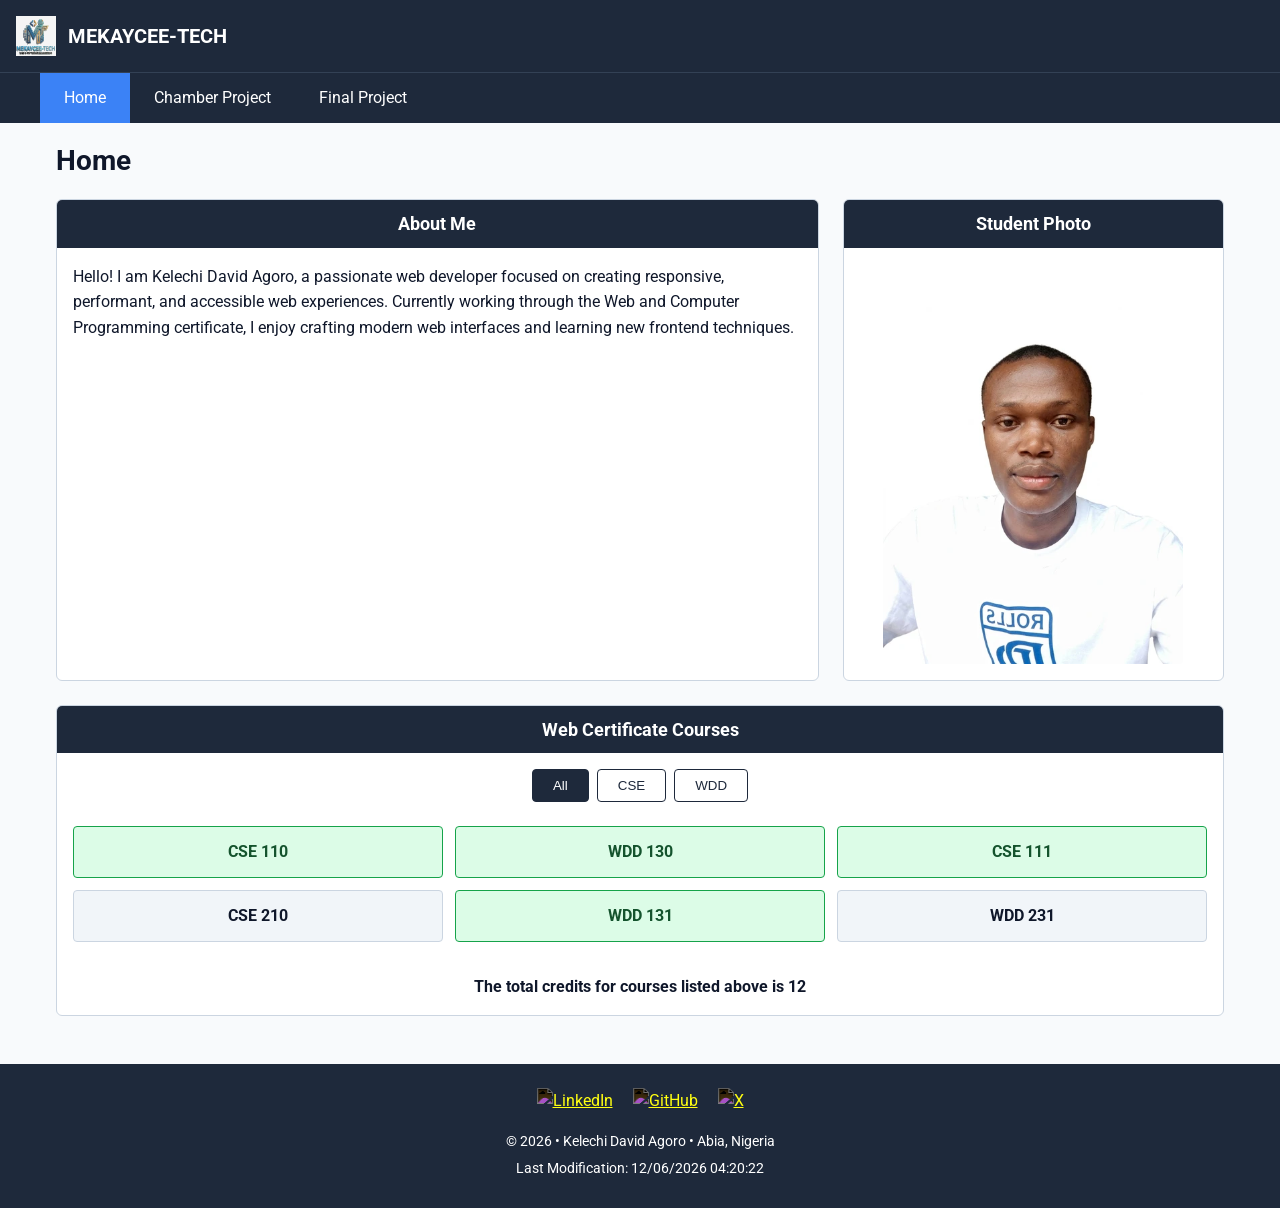
==== index.html @ c1abdcfa "assignment" ====
<!DOCTYPE html>
<html lang="en">
<head>
  <meta charset="UTF-8">
  <meta name="viewport" content="width=device-width, initial-scale=1.0">
  <title>Course Home Page | WDD 231</title>
  <meta name="description" content="WDD 231 Course Home Page showcasing student information, web development projects, and web certificate courses.">
  <meta name="author" content="Kelechi David Agoro">
  
  <!-- Google Fonts -->
  <link rel="preconnect" href="https://fonts.googleapis.com">
  <link rel="preconnect" href="https://fonts.gstatic.com" crossorigin>
  <link href="https://fonts.googleapis.com/css2?family=Roboto:wght@400;500;700&display=swap" rel="stylesheet">
  
  <!-- CSS Stylesheets -->
  <link rel="stylesheet" href="styles/normalize.css">
  <link rel="stylesheet" href="styles/small.css">
  <link rel="stylesheet" href="styles/larger.css">
  
  <!-- JavaScript Files -->
  <script src="scripts/navigation.js" defer></script>
  <script src="scripts/dates.js" defer></script>
  <script src="scripts/course.js" defer></script>
</head>
<body>

  <header>
    <div class="logo-container">
      <img src="images/logo.svg" alt="Site Logo" class="logo" width="40" height="40">
      <span>MEKAYCEE-TECH</span>
    </div>
    <button id="menu-toggle" aria-label="Toggle Navigation Menu">☰</button>
  </header>

  <nav id="nav-menu">
    <ul>
      <li><a href="#" class="active">Home</a></li>
      <li><a href="chamber/index.html">Chamber Project</a></li>
      <li><a href="final/index.html">Final Project</a></li>
    </ul>
  </nav>

  <main>
    <h1>Home</h1>

    <div class="grid-layout">
      <section class="card about">
        <h2>About Me</h2>
        <p>
          Hello! I am Kelechi David Agoro, a passionate web developer focused on creating responsive, performant, and accessible web experiences. Currently working through the Web and Computer Programming certificate, I enjoy crafting modern web interfaces and learning new frontend techniques.
        </p>
      </section>

      <section class="card photo-card">
        <h2>Student Photo</h2>
        <div class="photo-container">
          <img src="images/student-photo.webp" alt="Kelechi David Agoro Portrait" width="300" height="300" loading="lazy">
        </div>
      </section>

      <section class="card courses-card">
        <h2>Web Certificate Courses</h2>
        
        <div class="filter-buttons">
          <button id="filter-all" class="btn active">All</button>
          <button id="filter-cse" class="btn">CSE</button>
          <button id="filter-wdd" class="btn">WDD</button>
        </div>

        <div id="course-container" class="course-list">
          <!-- Dynamically populated by course.js -->
        </div>

        <p class="credit-total">The total credits for courses listed above is <span id="total-credits">0</span></p>
      </section>
    </div>
  </main>

  <footer>
    <div class="social-links">
      <a href="https://linkedin.com" target="_blank" rel="noopener" aria-label="LinkedIn Profile">
        <img src="images/linkedin.svg" alt="LinkedIn" width="24" height="24">
      </a>
      <a href="https://github.com" target="_blank" rel="noopener" aria-label="GitHub Profile">
        <img src="images/github.svg" alt="GitHub" width="24" height="24">
      </a>
      <a href="https://x.com" target="_blank" rel="noopener" aria-label="X Profile">
        <img src="images/x.svg" alt="X" width="24" height="24">
      </a>
    </div>

    <p>© <span id="currentyear"></span> • Kelechi David Agoro • Abia, Nigeria</p>
    <p id="lastModified"></p>
  </footer>

</body>
</html>
---- styles/small.css ----
:root {
  --primary-color: #1e293b;
  --secondary-color: #3b82f6;
  --bg-color: #f8fafc;
  --card-bg: #ffffff;
  --text-color: #0f172a;
  --accent-completed: #dcfce7;
  --border-completed: #16a34a;
  --border-color: #cbd5e1;
}

* {
  box-sizing: border-box;
  margin: 0;
  padding: 0;
}

body {
  font-family: 'Roboto', sans-serif;
  background-color: var(--bg-color);
  color: var(--text-color);
  line-height: 1.6;
}

/* Header & Nav */
header {
  background-color: var(--primary-color);
  color: #fff;
  display: flex;
  justify-content: space-between;
  align-items: center;
  padding: 1rem;
}

.logo-container {
  display: flex;
  align-items: center;
  gap: 0.75rem;
  font-size: 1.25rem;
  font-weight: 700;
}

#menu-toggle {
  background: none;
  border: none;
  color: white;
  font-size: 1.75rem;
  cursor: pointer;
}

nav {
  display: none;
  background-color: #334155;
}

nav.open {
  display: block;
}

nav ul {
  list-style: none;
}

nav a {
  display: block;
  padding: 0.75rem 1rem;
  color: #fff;
  text-decoration: none;
  border-bottom: 1px solid #475569;
  transition: background-color 0.2s ease;
}

nav a:hover,
nav a.active {
  background-color: var(--secondary-color);
}

/* Main Content */
main {
  padding: 1rem;
  max-width: 1200px;
  margin: 0 auto;
}

h1 {
  margin-bottom: 1rem;
  font-size: 1.75rem;
}

.grid-layout {
  display: flex;
  flex-direction: column;
  gap: 1.5rem;
}

.card {
  background: var(--card-bg);
  border: 1px solid var(--border-color);
  border-radius: 6px;
  overflow: hidden;
}

.card h2 {
  background-color: var(--primary-color);
  color: #fff;
  padding: 0.6rem 1rem;
  font-size: 1.1rem;
  text-align: center;
}

.card p {
  padding: 1rem;
}

.photo-container {
  padding: 1rem;
  display: flex;
  justify-content: center;
}

.photo-container img {
  max-width: 100%;
  height: auto;
  border-radius: 4px;
}

/* Course Filters & Cards */
.filter-buttons {
  display: flex;
  justify-content: center;
  gap: 0.5rem;
  padding: 1rem 1rem 0.5rem 1rem;
}

.btn {
  padding: 0.5rem 1.25rem;
  border: 1px solid var(--primary-color);
  background-color: #fff;
  color: var(--primary-color);
  border-radius: 4px;
  font-weight: 500;
  cursor: pointer;
}

.btn.active, .btn:hover {
  background-color: var(--primary-color);
  color: #fff;
}

.course-list {
  display: grid;
  grid-template-columns: 1fr;
  gap: 0.75rem;
  padding: 1rem;
}

.course-card {
  padding: 0.75rem;
  border: 1px solid var(--border-color);
  border-radius: 4px;
  text-align: center;
  font-weight: bold;
  background-color: #f1f5f9;
}

.course-card.completed {
  background-color: var(--accent-completed);
  border-color: var(--border-completed);
  color: #14532d;
}

.credit-total {
  text-align: center;
  font-weight: bold;
  padding-bottom: 1rem;
}

/* Footer */
footer {
  background-color: var(--primary-color);
  color: #fff;
  text-align: center;
  padding: 1.5rem 1rem;
  margin-top: 2rem;
}

.social-links {
  display: flex;
  justify-content: center;
  gap: 1.25rem;
  margin-bottom: 1rem;
}

.social-links img {
  filter: invert(1);
}

footer p {
  font-size: 0.9rem;
  margin-bottom: 0.25rem;
}
---- styles/larger.css ----
@media (min-width: 768px) {
  #menu-toggle {
    display: none;
  }

  nav {
    display: block !important;
    background-color: var(--primary-color);
    border-top: 1px solid #334155;
  }

  nav ul {
    display: flex;
    justify-content: flex-start;
    max-width: 1200px;
    margin: 0 auto;
  }

  nav a {
    border-bottom: none;
    padding: 0.75rem 1.5rem;
  }

  .grid-layout {
    display: grid;
    grid-template-columns: 2fr 1fr;
    grid-template-rows: auto auto;
  }

  .about {
    grid-column: 1 / 2;
  }

  .photo-card {
    grid-column: 2 / 3;
  }

  .courses-card {
    grid-column: 1 / 3;
  }

  .course-list {
    grid-template-columns: repeat(3, 1fr);
  }
}
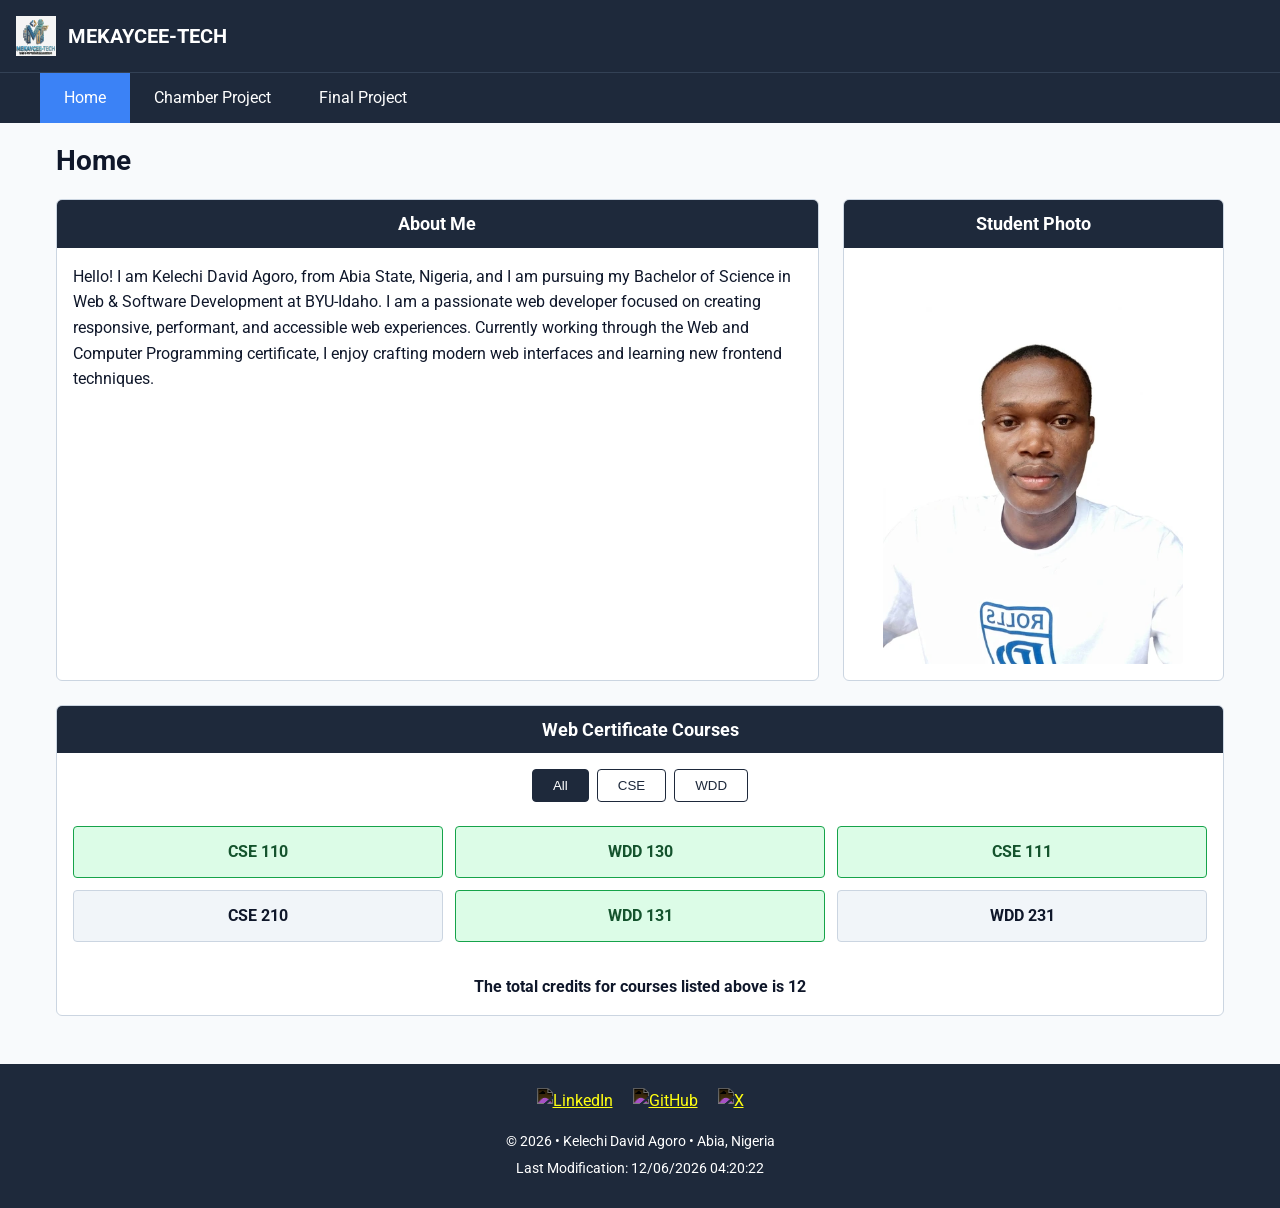
==== commit ab21102f: "assignment" ====
--- a/index.html
+++ b/index.html
@@ -47,7 +47,7 @@
       <section class="card about">
         <h2>About Me</h2>
         <p>
-          Hello! I am Kelechi David Agoro, a passionate web developer focused on creating responsive, performant, and accessible web experiences. Currently working through the Web and Computer Programming certificate, I enjoy crafting modern web interfaces and learning new frontend techniques.
+          Hello! I am Kelechi David Agoro, from Abia State, Nigeria, and I am pursuing my Bachelor of Science in Web & Software Development at BYU-Idaho. I am a passionate web developer focused on creating responsive, performant, and accessible web experiences. Currently working through the Web and Computer Programming certificate, I enjoy crafting modern web interfaces and learning new frontend techniques.
         </p>
       </section>
 
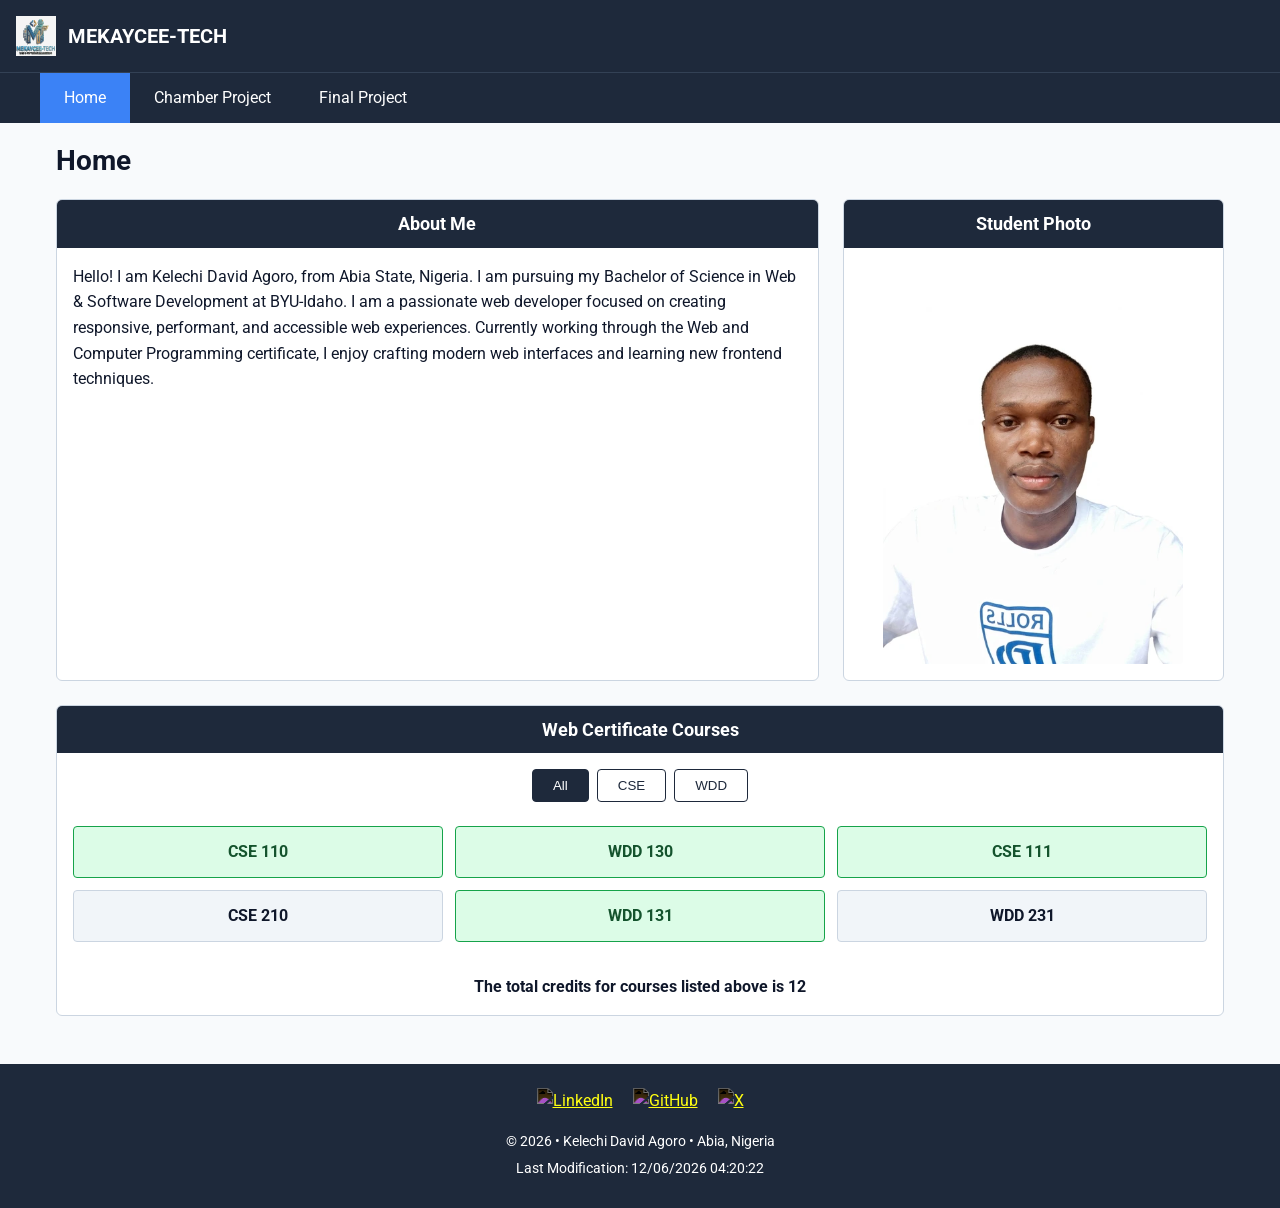
==== commit 8db3be63: "assignment" ====
--- a/index.html
+++ b/index.html
@@ -47,7 +47,7 @@
       <section class="card about">
         <h2>About Me</h2>
         <p>
-          Hello! I am Kelechi David Agoro, from Abia State, Nigeria, and I am pursuing my Bachelor of Science in Web & Software Development at BYU-Idaho. I am a passionate web developer focused on creating responsive, performant, and accessible web experiences. Currently working through the Web and Computer Programming certificate, I enjoy crafting modern web interfaces and learning new frontend techniques.
+          Hello! I am Kelechi David Agoro, from Abia State, Nigeria. I am pursuing my Bachelor of Science in Web & Software Development at BYU-Idaho. I am a passionate web developer focused on creating responsive, performant, and accessible web experiences. Currently working through the Web and Computer Programming certificate, I enjoy crafting modern web interfaces and learning new frontend techniques.
         </p>
       </section>
 
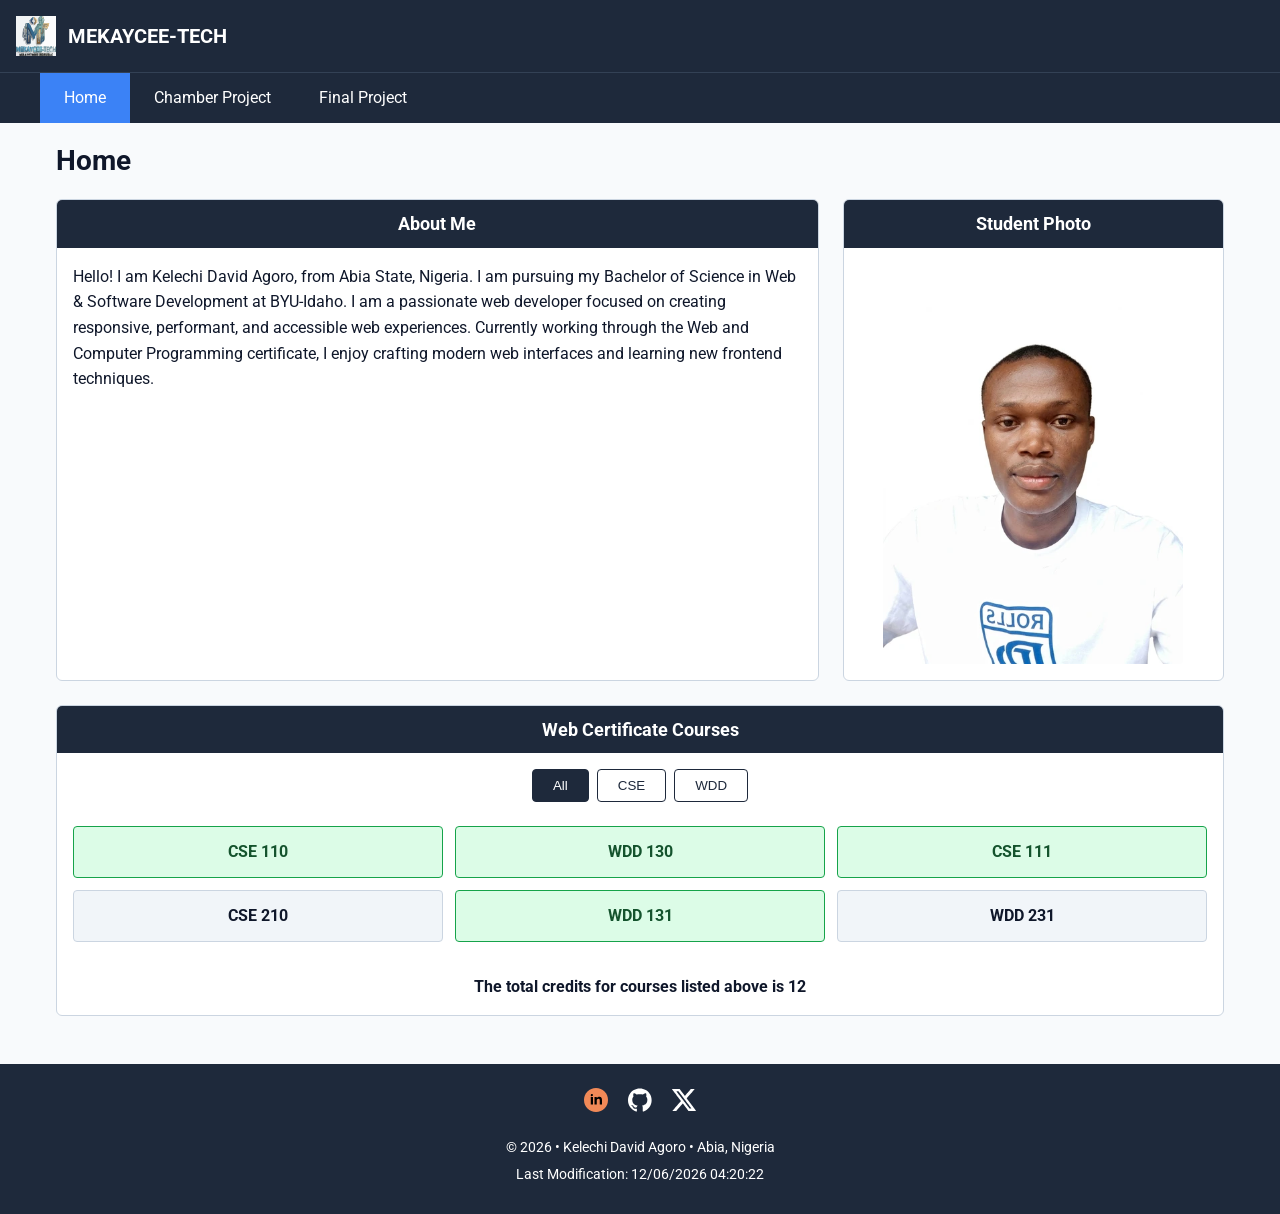
==== commit 1243d947: "assignment" ====
--- a/index.html
+++ b/index.html
@@ -79,13 +79,13 @@
   <footer>
     <div class="social-links">
       <a href="https://linkedin.com" target="_blank" rel="noopener" aria-label="LinkedIn Profile">
-        <img src="images/linkedin.svg" alt="LinkedIn" width="24" height="24">
+        <img src="images/LinkedIn.svg" alt="LinkedIn" width="24" height="24">
       </a>
       <a href="https://github.com" target="_blank" rel="noopener" aria-label="GitHub Profile">
-        <img src="images/github.svg" alt="GitHub" width="24" height="24">
+        <img src="images/GitHub.svg" alt="GitHub" width="24" height="24">
       </a>
       <a href="https://x.com" target="_blank" rel="noopener" aria-label="X Profile">
-        <img src="images/x.svg" alt="X" width="24" height="24">
+        <img src="images/X.svg" alt="X" width="24" height="24">
       </a>
     </div>
 
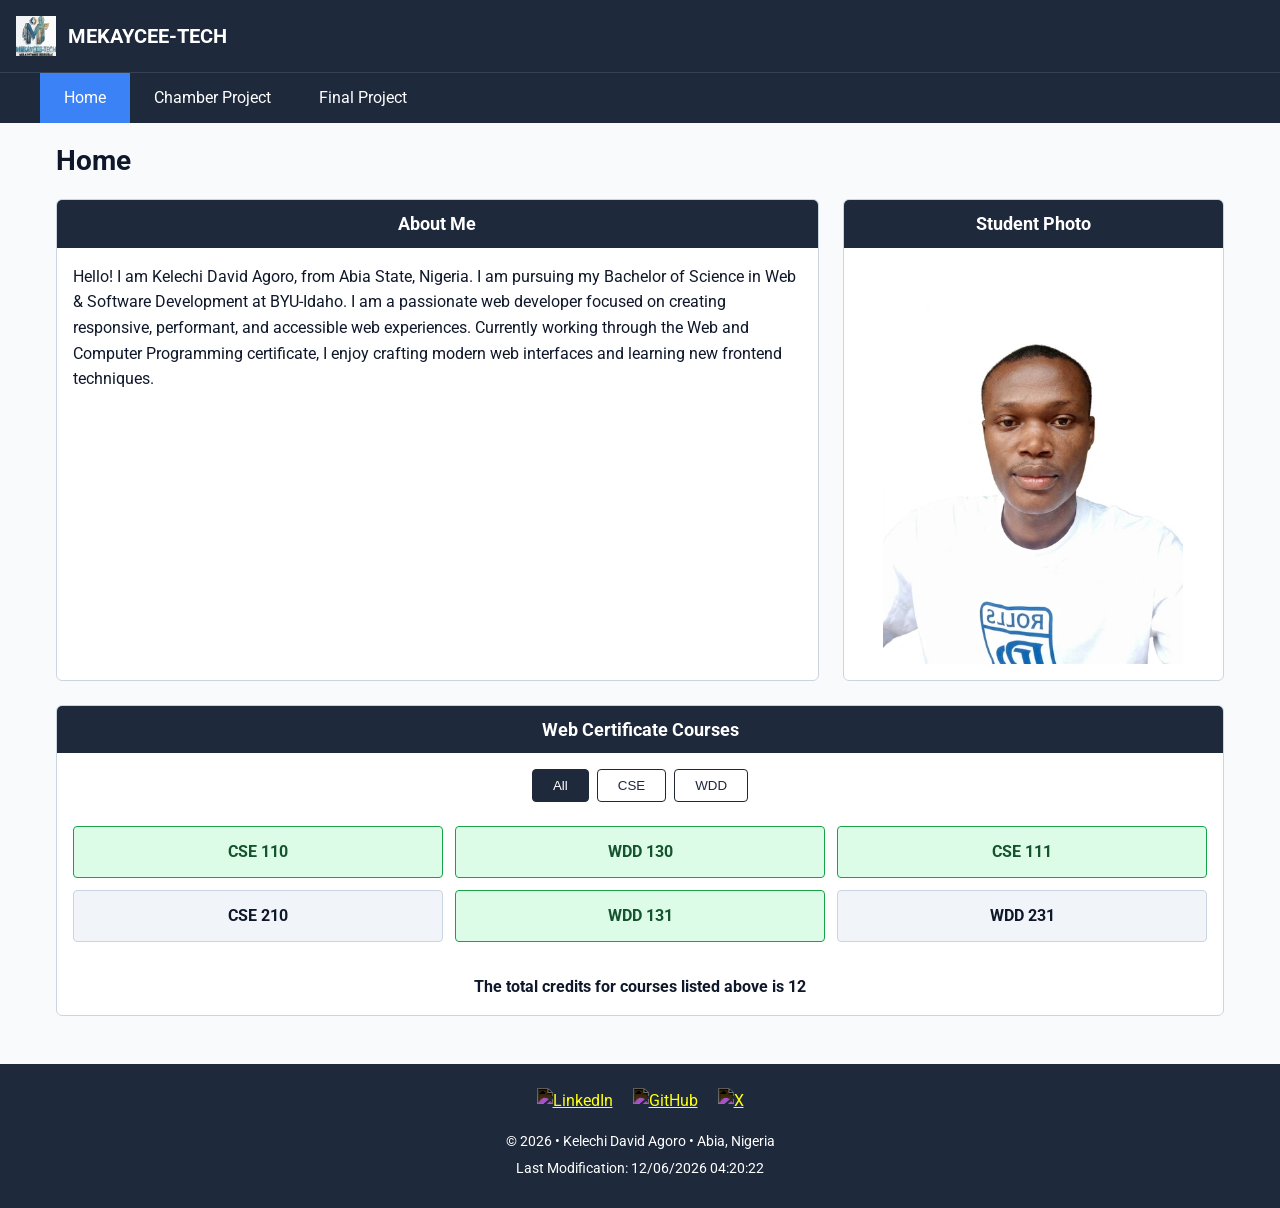
==== commit bb2674df: "assignment" ====
--- a/index.html
+++ b/index.html
@@ -79,13 +79,13 @@
   <footer>
     <div class="social-links">
       <a href="https://linkedin.com" target="_blank" rel="noopener" aria-label="LinkedIn Profile">
-        <img src="images/LinkedIn.svg" alt="LinkedIn" width="24" height="24">
+        <img src="images/linkedin.svg" alt="LinkedIn" width="24" height="24">
       </a>
       <a href="https://github.com" target="_blank" rel="noopener" aria-label="GitHub Profile">
-        <img src="images/GitHub.svg" alt="GitHub" width="24" height="24">
+        <img src="images/github.svg" alt="GitHub" width="24" height="24">
       </a>
       <a href="https://x.com" target="_blank" rel="noopener" aria-label="X Profile">
-        <img src="images/X.svg" alt="X" width="24" height="24">
+        <img src="images/x.svg" alt="X" width="24" height="24">
       </a>
     </div>
 
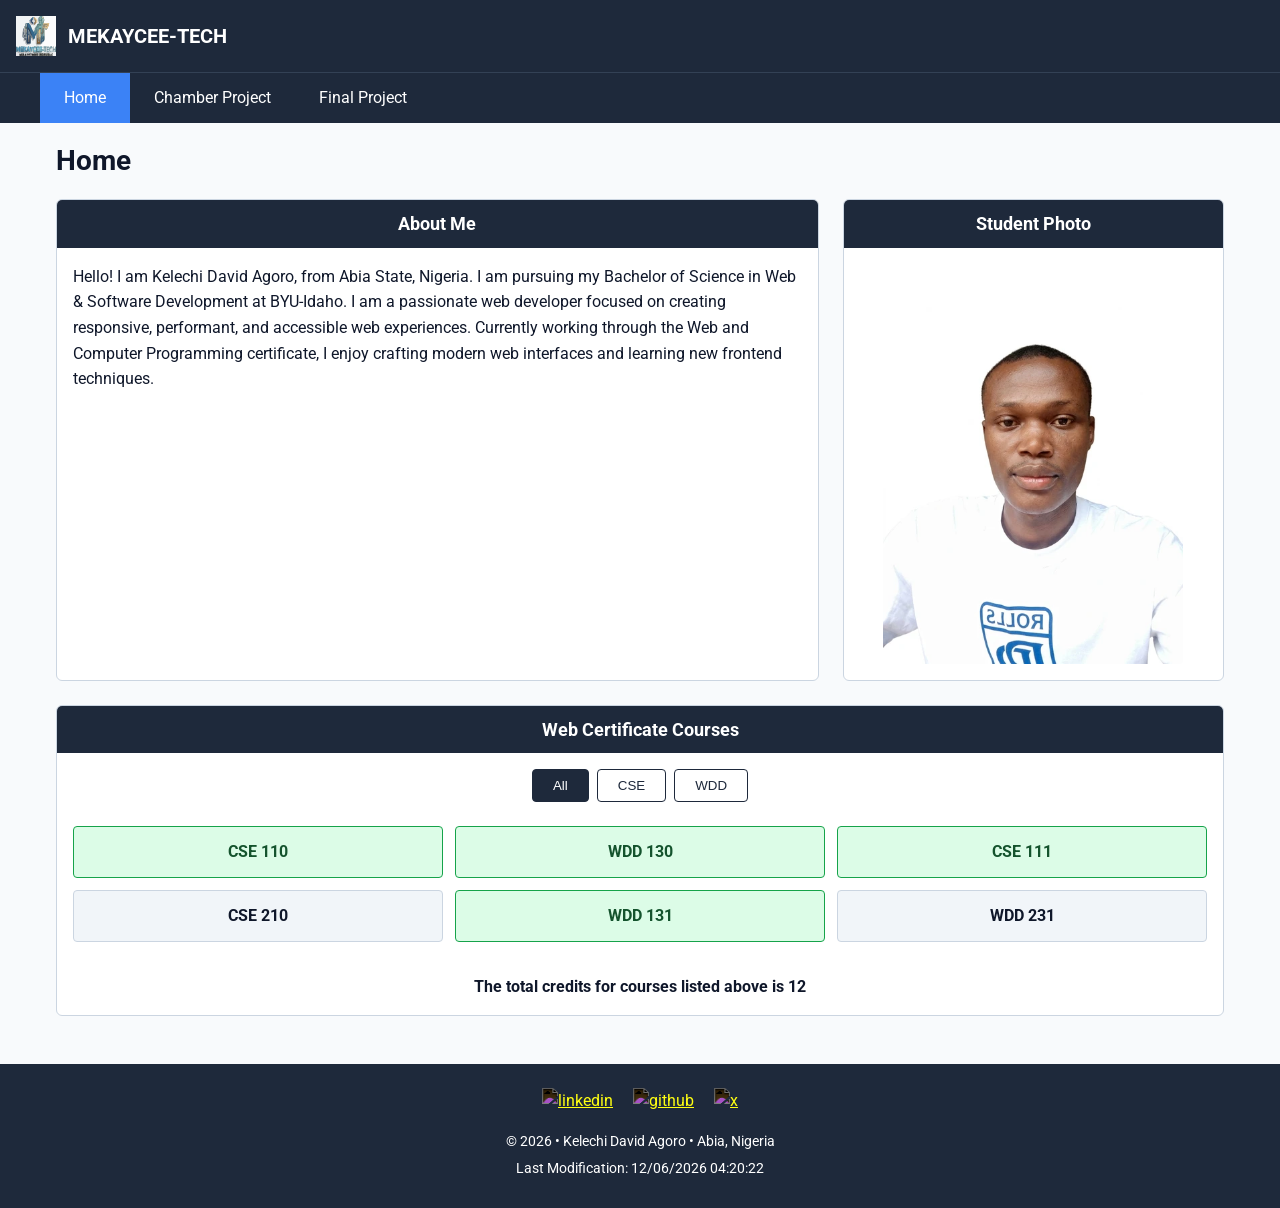
==== commit 9a813032: "assignment" ====
--- a/index.html
+++ b/index.html
@@ -79,13 +79,13 @@
   <footer>
     <div class="social-links">
       <a href="https://linkedin.com" target="_blank" rel="noopener" aria-label="LinkedIn Profile">
-        <img src="images/linkedin.svg" alt="LinkedIn" width="24" height="24">
+        <img src="images/linkedin.svg" alt="linkedin" width="24" height="24">
       </a>
       <a href="https://github.com" target="_blank" rel="noopener" aria-label="GitHub Profile">
-        <img src="images/github.svg" alt="GitHub" width="24" height="24">
+        <img src="images/github.svg" alt="github" width="24" height="24">
       </a>
       <a href="https://x.com" target="_blank" rel="noopener" aria-label="X Profile">
-        <img src="images/x.svg" alt="X" width="24" height="24">
+        <img src="images/x.svg" alt="x" width="24" height="24">
       </a>
     </div>
 
